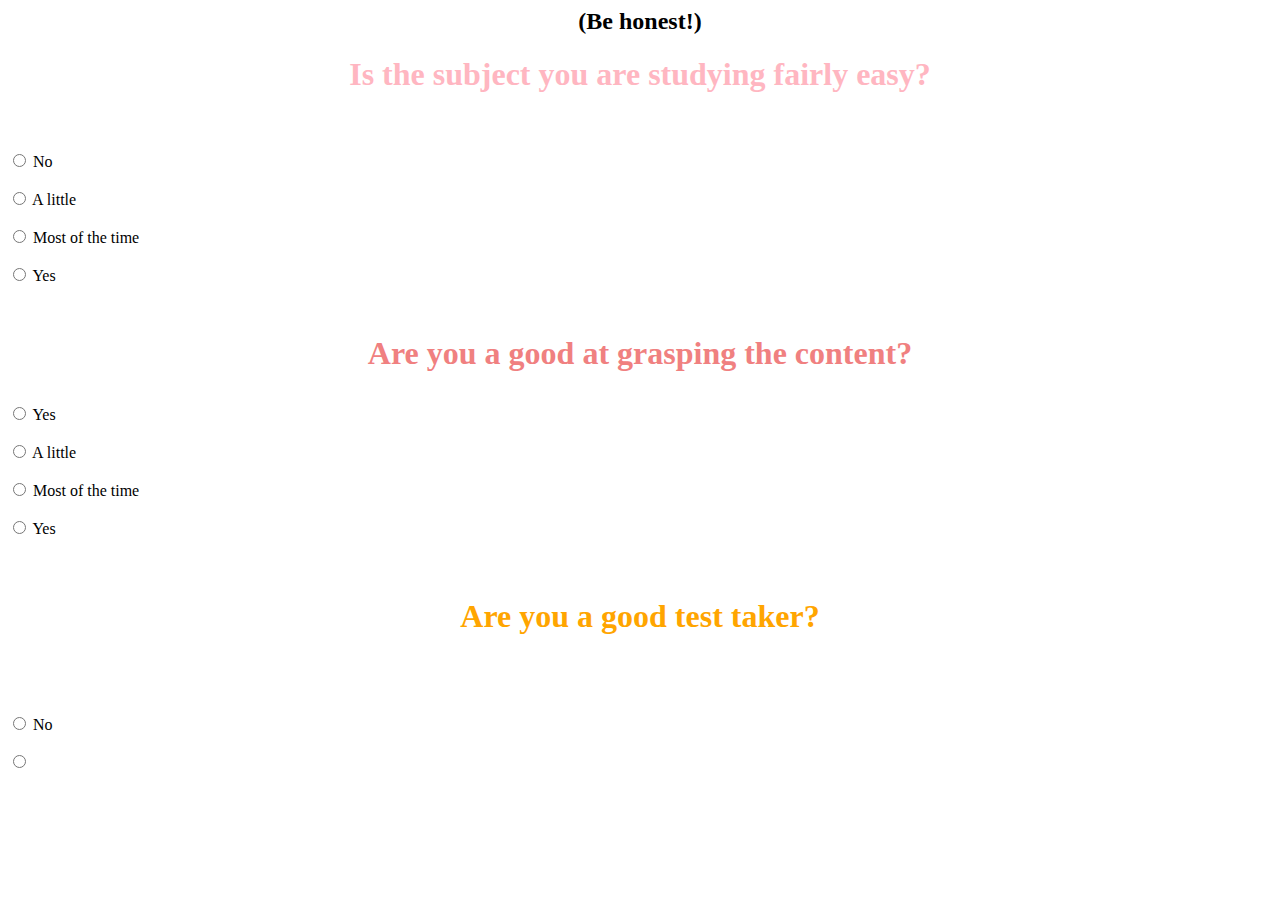
==== quiz.html @ e0fb94b9 "second commit" ====
<html>
    <head>
        <title>Ouiz</title>
        <link rel="stylesheet" href="quiz.css">
    </head>

    <body>
        <h2>(Be honest!)</h2>
        <h1>Is the subject you are studying fairly easy?</h1>
        <br>
        <br>
        <input type="radio" name="confidence level" value="no"/> No
        <br>
        <br>
        <input type="radio" name="confidence level" value="a little"/> A little
        <br>
        <br>
        <input type="radio" name="confidence level" value="most of the time"> Most of the time
        <br>
        <br>
        <input type="radio" name="confidence level" value="yes"> Yes
        <br>
        <br>
        <h3>Are you a good at grasping the content?</h3> 
        <input type="radio" name="confidence level_a" value="yes"> Yes
        <br>
        <br>
        <input type="radio" name="confidence level_a" value="a little"> A little
        <br>
        <br>
        <input type="radio" name="confidence level_a" value="most of the time"> Most of the time
        <br>
        <br>
        <input type="radio" name="confidence level_a" value="yes"> Yes
        <br>
        <br>
        <h4>Are you a good test taker?</h4>
        <br>
        <br>
        <input type="radio" name="confidence level_b" value="no"> No
        <br>
        <br>
        <input type="radio" name="confidence level_b" value="">


    </body>

</html>
---- quiz.css ----
h1 {
    text-align: center;
    color: lightpink;
    font-size: 2rem
}

h2 {
    text-align: center;
    color: black;
}

h3 {
    text-align: center;
    color: lightcoral;
    font-size: 2rem;
}

h4 {
    text-align: center;
    color: #FFA500;
    font-size: 2rem;
}
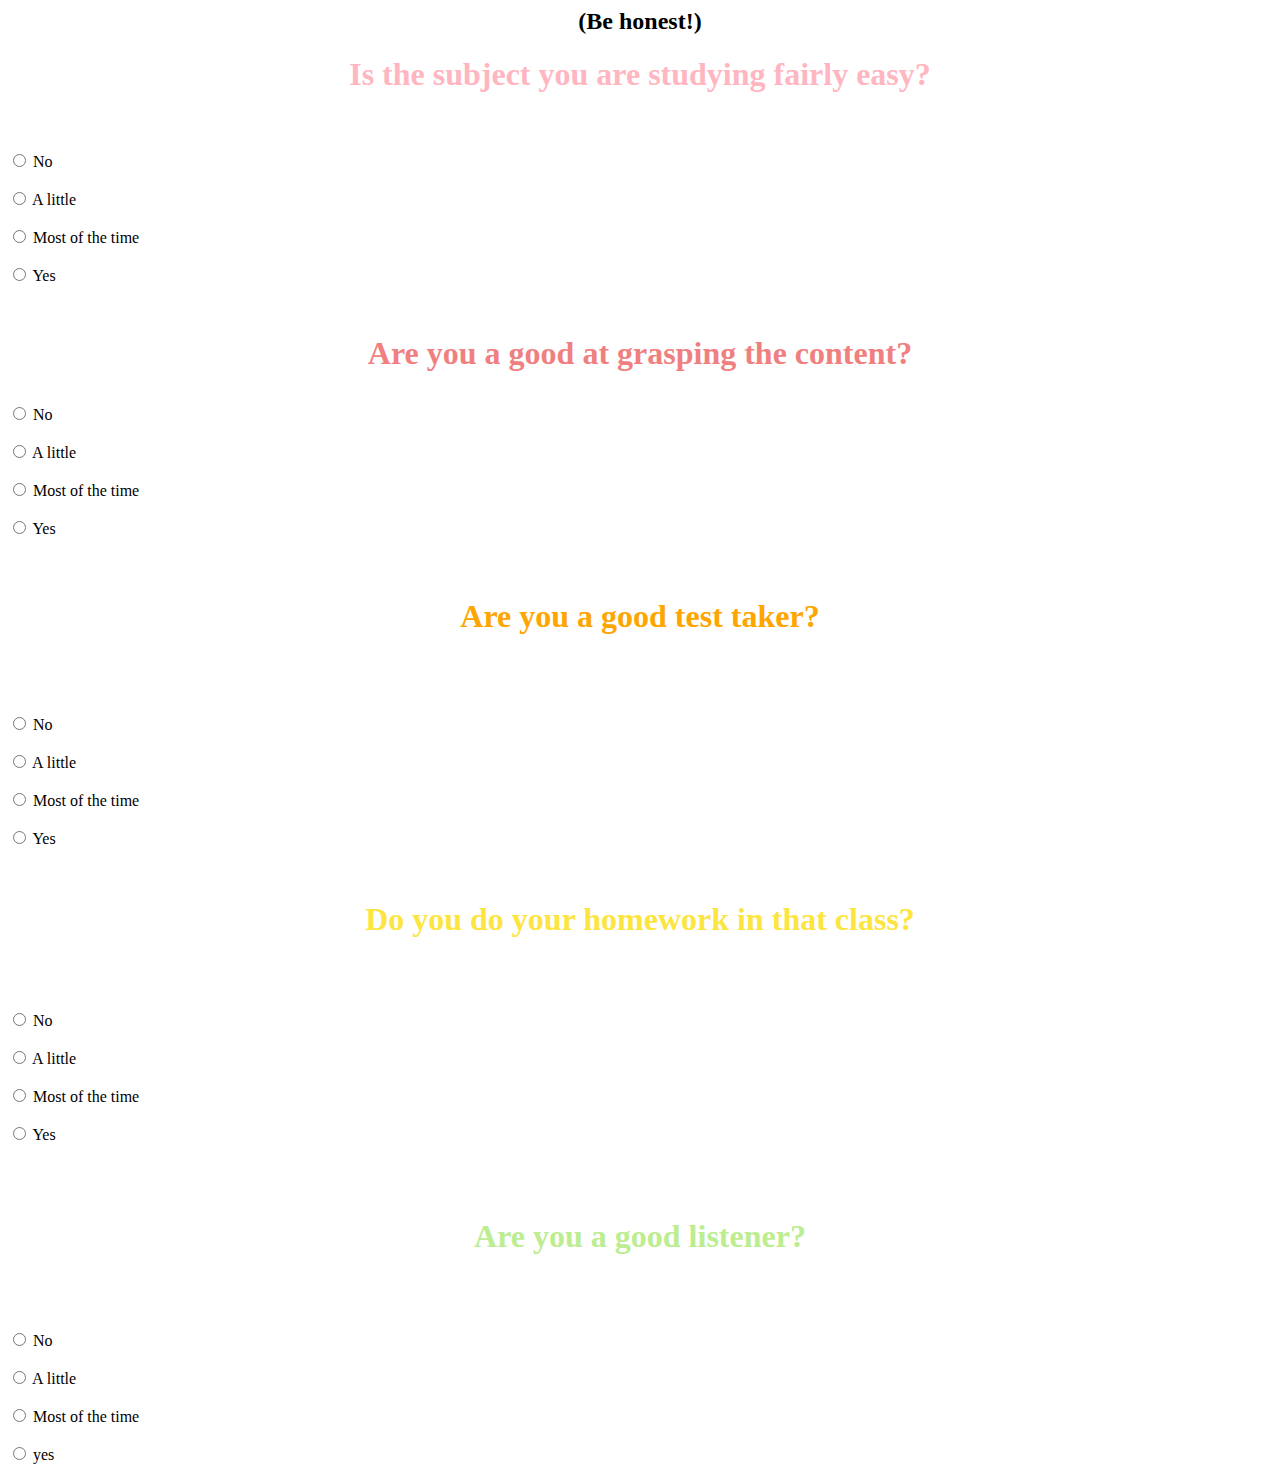
==== commit c8f5ffeb: "third commit" ====
--- a/quiz.html
+++ b/quiz.html
@@ -22,7 +22,7 @@
         <br>
         <br>
         <h3>Are you a good at grasping the content?</h3> 
-        <input type="radio" name="confidence level_a" value="yes"> Yes
+        <input type="radio" name="confidence level_a" value="no"> No
         <br>
         <br>
         <input type="radio" name="confidence level_a" value="a little"> A little
@@ -40,7 +40,38 @@
         <input type="radio" name="confidence level_b" value="no"> No
         <br>
         <br>
-        <input type="radio" name="confidence level_b" value="">
+        <input type="radio" name="confidence level_b" value="a little"> A little
+        <br>
+        <br>
+        <input type="radio" name="confidence level_b" value="most of the time"> Most of the time
+        <br>
+        <br>
+        <input type="radio" name="confidence level_b" value="yes"> Yes
+        <br>
+        <h5>Do you do your homework in that class?</h5>
+        <br>
+        <input type="radio" name="confidence level_c" value="no"> No
+        <br>
+        <br> 
+        <input type="radio" name="confidence level_c" value="a little"> A little
+        <br>
+        <br>
+        <input type="radio" name="confidence level_c" value="most of the time"> Most of the time
+        <br>
+        <br>
+        <input type="radio" name="confidence level_c" value="yes"> Yes
+        <h6>Are you a good listener?</h6>
+        <input type="radio" name="confidence level_d" value="no"> No
+        <br>
+        <br>
+        <input type="radio" name="confidence level_d" value="a little"> A little
+        <br>
+        <br>
+        <input type="radio" name="confidence level_d" value="most of the time"> Most of the time
+        <br>
+        <br>
+        <input type="radio" name="confidence level_d" value="yes"> yes
+        
 
 
     </body>
--- a/quiz.css
+++ b/quiz.css
@@ -19,4 +19,26 @@
     text-align: center;
     color: #FFA500;
     font-size: 2rem;
-}+}
+
+h5 {
+    text-align: center;
+    color: #FDE541;
+    font-size: 2rem;
+}
+
+h6 {
+    text-align: center;
+    color: #BCED91;
+    font-size: 2rem;
+}
+
+
+
+h1.2 {
+    text-align: center;
+    color: #8FD8D8;
+    font-size: 2rem;
+}
+
+
